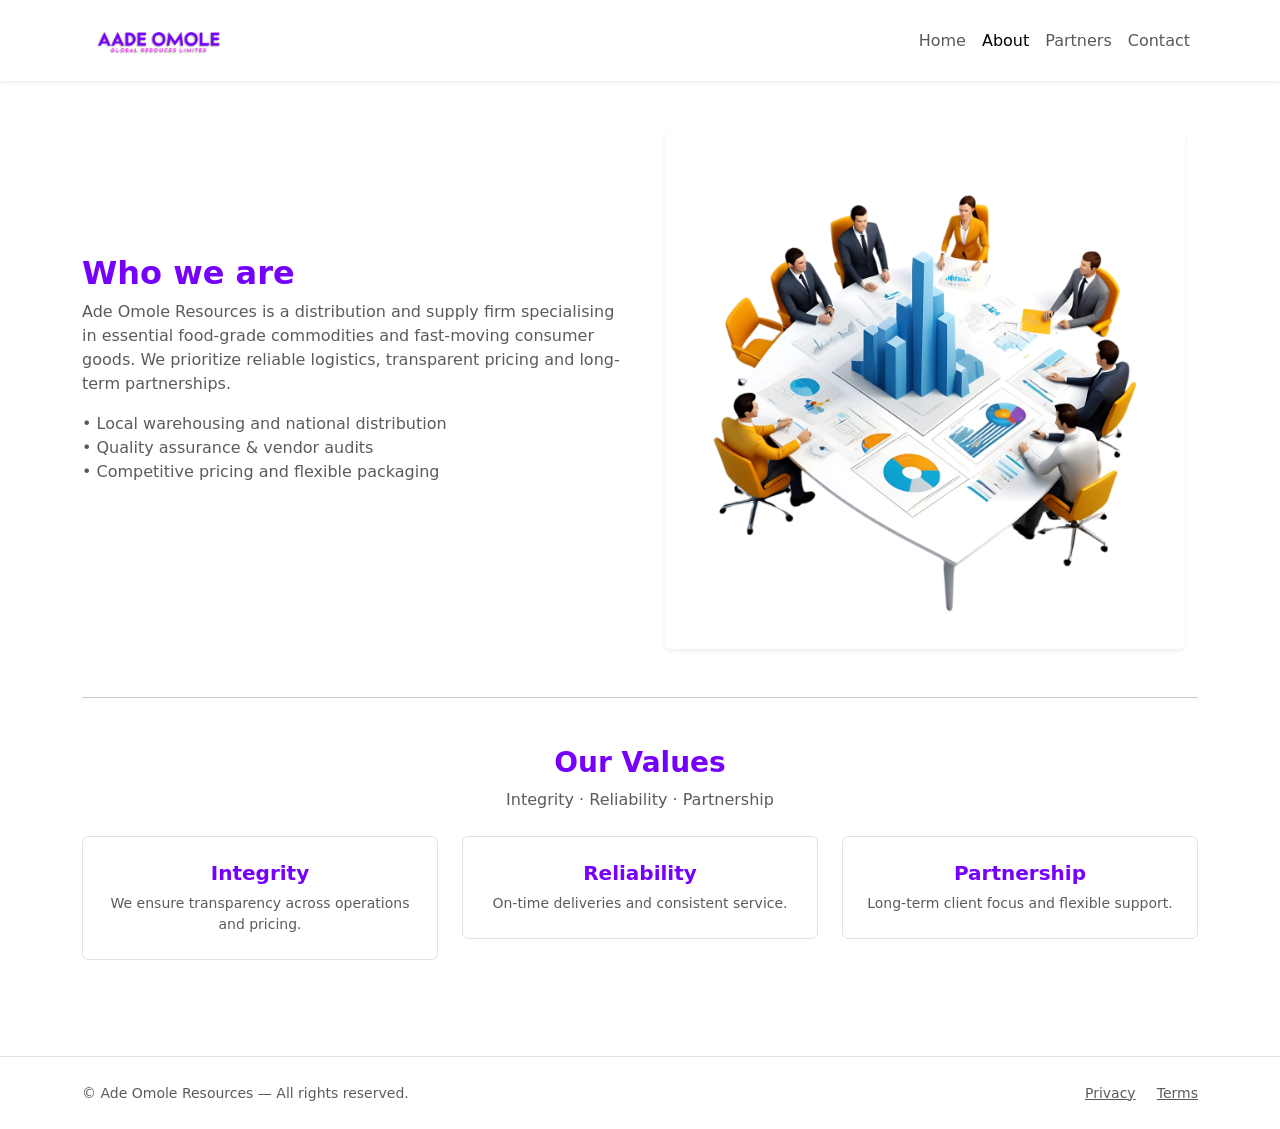
==== about.html @ 5f150cd7 "Add files via upload" ====
<!doctype html>
<html lang="en">
<head>
  <meta charset="utf-8" />
  <meta name="viewport" content="width=device-width, initial-scale=1" />
  <title>About — Ade Omole Resources</title>
  <link href="https://cdn.jsdelivr.net/npm/bootstrap@5.3.2/dist/css/bootstrap.min.css" rel="stylesheet">
  <link rel="stylesheet" href="css/style.css">
</head>
<body>
  <!-- Reuse same navbar -->
  <nav class="navbar navbar-expand-lg navbar-light bg-white shadow-sm sticky-top">
    <div class="container">
      <a class="navbar-brand d-flex align-items-center" href="index.html">
        <img src="./center1.png" alt="Logo" width="150" class="me-2">
        
      </a>
      <button class="navbar-toggler" type="button" data-bs-toggle="collapse" data-bs-target="#navMenu2">
        <span class="navbar-toggler-icon"></span>
      </button>
      <div id="navMenu2" class="collapse navbar-collapse">
        <ul class="navbar-nav ms-auto align-items-lg-center">
          <li class="nav-item"><a class="nav-link" href="index.html">Home</a></li>
          <li class="nav-item"><a class="nav-link active" href="about.html">About</a></li>
          <li class="nav-item"><a class="nav-link" href="partners.html">Partners</a></li>
          <li class="nav-item"><a class="nav-link" href="contact.html">Contact</a></li>
        </ul>
      </div>
    </div>
  </nav>

 <main class="py-5">
  <div class="container">
    <div class="row align-items-center g-4 flex-column-reverse flex-lg-row text-center text-lg-start">
      <div class="col-lg-6 mt-4 mt-lg-0">
        <h2 class="fw-bold reveal-up" style="color:#7500fd !important;">Who we are</h2>
        <p class="text-muted reveal-up delay-1">
          Ade Omole Resources is a distribution and supply firm specialising in essential food-grade commodities and fast-moving consumer goods. We prioritize reliable logistics, transparent pricing and long-term partnerships.
        </p>
        <ul class="list-unstyled text-muted reveal-up delay-2">
          <li>• Local warehousing and national distribution</li>
          <li>• Quality assurance & vendor audits</li>
          <li>• Competitive pricing and flexible packaging</li>
        </ul>
      </div>

      <!-- Responsive Image Section -->
      <div class="col-lg-6 text-center mb-4 mb-lg-0">
        <img src="./—Pngtree—leader sales team presentation discussing_20720919.png" 
             alt="Team" 
             class="img-fluid rounded shadow-sm reveal-right w-100 h-auto" 
             style="max-width:520px; object-fit:cover;">
      </div>
    </div>

    <hr class="my-5">

    <div class="text-center mb-4">
      <h3 class="fw-bold" style="color:#7500fd !important;">Our Values</h3>
      <p class="text-muted">Integrity · Reliability · Partnership</p>
    </div>

    <div class="row g-4">
      <div class="col-md-4 reveal-up">
        <div class="p-4 border rounded text-center">
          <h5 class="fw-bold" style="color:#7500fd !important;" >Integrity</h5>
          <p class="small text-muted mb-0">We ensure transparency across operations and pricing.</p>
        </div>
      </div>

      <div class="col-md-4 reveal-up delay-1">
        <div class="p-4 border rounded text-center">
          <h5 class="fw-bold" style="color:#7500fd !important;" >Reliability</h5>
          <p class="small text-muted mb-0">On-time deliveries and consistent service.</p>
        </div>
      </div>

      <div class="col-md-4 reveal-up delay-2">
        <div class="p-4 border rounded text-center">
          <h5 class="fw-bold" style="color:#7500fd !important;" >Partnership</h5>
          <p class="small text-muted mb-0">Long-term client focus and flexible support.</p>
        </div>
      </div>
    </div>
  </div>
</main>


  <footer class="bg-white border-top mt-5">
    <div class="container py-4 d-flex justify-content-between align-items-center">
      <div>
        <small class="text-muted">© <span id="year2"></span> Ade Omole Resources — All rights reserved.</small>
      </div>
      <div>
        <a href="#" class="text-muted me-3 small">Privacy</a>
        <a href="#" class="text-muted small">Terms</a>
      </div>
    </div>
  </footer>

  <script src="https://cdn.jsdelivr.net/npm/bootstrap@5.3.2/dist/js/bootstrap.bundle.min.js"></script>
  <script src="js/main.js"></script>
</body>
</html>
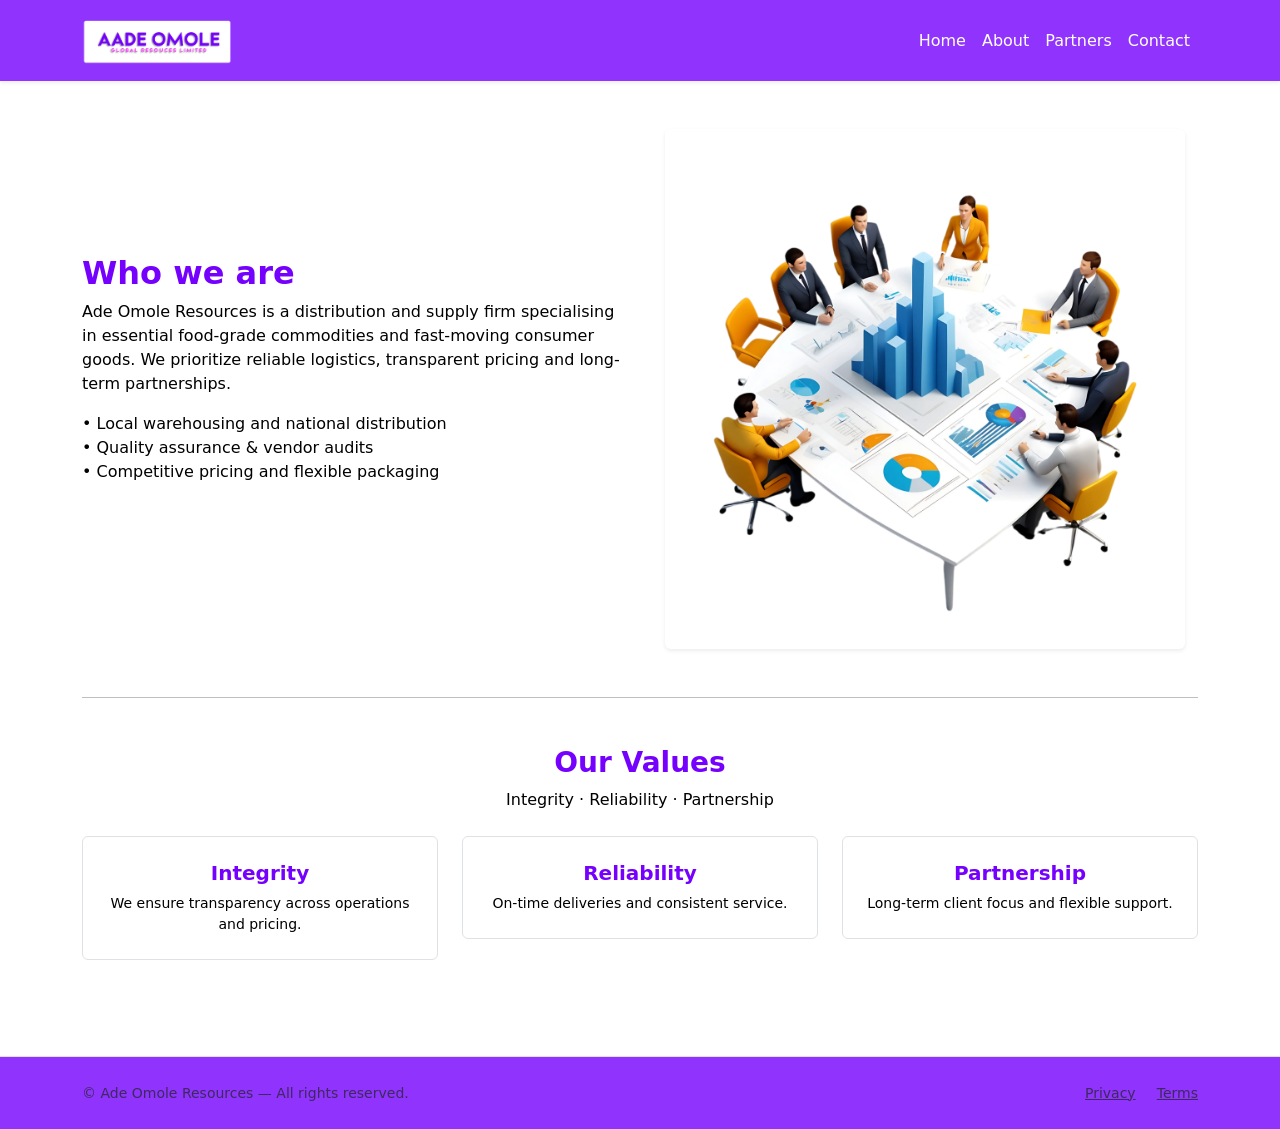
==== commit e2f70eda: "second commit" ====
--- a/about.html
+++ b/about.html
@@ -1,104 +1,104 @@
-<!doctype html>
-<html lang="en">
-<head>
-  <meta charset="utf-8" />
-  <meta name="viewport" content="width=device-width, initial-scale=1" />
-  <title>About — Ade Omole Resources</title>
-  <link href="https://cdn.jsdelivr.net/npm/bootstrap@5.3.2/dist/css/bootstrap.min.css" rel="stylesheet">
-  <link rel="stylesheet" href="css/style.css">
-</head>
-<body>
-  <!-- Reuse same navbar -->
-  <nav class="navbar navbar-expand-lg navbar-light bg-white shadow-sm sticky-top">
-    <div class="container">
-      <a class="navbar-brand d-flex align-items-center" href="index.html">
-        <img src="./center1.png" alt="Logo" width="150" class="me-2">
-        
-      </a>
-      <button class="navbar-toggler" type="button" data-bs-toggle="collapse" data-bs-target="#navMenu2">
-        <span class="navbar-toggler-icon"></span>
-      </button>
-      <div id="navMenu2" class="collapse navbar-collapse">
-        <ul class="navbar-nav ms-auto align-items-lg-center">
-          <li class="nav-item"><a class="nav-link" href="index.html">Home</a></li>
-          <li class="nav-item"><a class="nav-link active" href="about.html">About</a></li>
-          <li class="nav-item"><a class="nav-link" href="partners.html">Partners</a></li>
-          <li class="nav-item"><a class="nav-link" href="contact.html">Contact</a></li>
-        </ul>
-      </div>
-    </div>
-  </nav>
-
- <main class="py-5">
-  <div class="container">
-    <div class="row align-items-center g-4 flex-column-reverse flex-lg-row text-center text-lg-start">
-      <div class="col-lg-6 mt-4 mt-lg-0">
-        <h2 class="fw-bold reveal-up" style="color:#7500fd !important;">Who we are</h2>
-        <p class="text-muted reveal-up delay-1">
-          Ade Omole Resources is a distribution and supply firm specialising in essential food-grade commodities and fast-moving consumer goods. We prioritize reliable logistics, transparent pricing and long-term partnerships.
-        </p>
-        <ul class="list-unstyled text-muted reveal-up delay-2">
-          <li>• Local warehousing and national distribution</li>
-          <li>• Quality assurance & vendor audits</li>
-          <li>• Competitive pricing and flexible packaging</li>
-        </ul>
-      </div>
-
-      <!-- Responsive Image Section -->
-      <div class="col-lg-6 text-center mb-4 mb-lg-0">
-        <img src="./—Pngtree—leader sales team presentation discussing_20720919.png" 
-             alt="Team" 
-             class="img-fluid rounded shadow-sm reveal-right w-100 h-auto" 
-             style="max-width:520px; object-fit:cover;">
-      </div>
-    </div>
-
-    <hr class="my-5">
-
-    <div class="text-center mb-4">
-      <h3 class="fw-bold" style="color:#7500fd !important;">Our Values</h3>
-      <p class="text-muted">Integrity · Reliability · Partnership</p>
-    </div>
-
-    <div class="row g-4">
-      <div class="col-md-4 reveal-up">
-        <div class="p-4 border rounded text-center">
-          <h5 class="fw-bold" style="color:#7500fd !important;" >Integrity</h5>
-          <p class="small text-muted mb-0">We ensure transparency across operations and pricing.</p>
-        </div>
-      </div>
-
-      <div class="col-md-4 reveal-up delay-1">
-        <div class="p-4 border rounded text-center">
-          <h5 class="fw-bold" style="color:#7500fd !important;" >Reliability</h5>
-          <p class="small text-muted mb-0">On-time deliveries and consistent service.</p>
-        </div>
-      </div>
-
-      <div class="col-md-4 reveal-up delay-2">
-        <div class="p-4 border rounded text-center">
-          <h5 class="fw-bold" style="color:#7500fd !important;" >Partnership</h5>
-          <p class="small text-muted mb-0">Long-term client focus and flexible support.</p>
-        </div>
-      </div>
-    </div>
-  </div>
-</main>
-
-
-  <footer class="bg-white border-top mt-5">
-    <div class="container py-4 d-flex justify-content-between align-items-center">
-      <div>
-        <small class="text-muted">© <span id="year2"></span> Ade Omole Resources — All rights reserved.</small>
-      </div>
-      <div>
-        <a href="#" class="text-muted me-3 small">Privacy</a>
-        <a href="#" class="text-muted small">Terms</a>
-      </div>
-    </div>
-  </footer>
-
-  <script src="https://cdn.jsdelivr.net/npm/bootstrap@5.3.2/dist/js/bootstrap.bundle.min.js"></script>
-  <script src="js/main.js"></script>
-</body>
-</html>
+<!doctype html>
+<html lang="en">
+<head>
+  <meta charset="utf-8" />
+  <meta name="viewport" content="width=device-width, initial-scale=1" />
+  <title>About — Ade Omole Resources</title>
+  <link href="https://cdn.jsdelivr.net/npm/bootstrap@5.3.2/dist/css/bootstrap.min.css" rel="stylesheet">
+  <link rel="stylesheet" href="css/style.css">
+</head>
+<body>
+  <!-- Reuse same navbar -->
+  <nav class="navbar navbar-expand-lg navbar-light bg-white shadow-sm sticky-top">
+    <div class="container">
+      <a class="navbar-brand d-flex align-items-center" href="index.html">
+        <img src="./center1.png" alt="Logo" width="150" class="me-2">
+        
+      </a>
+      <button class="navbar-toggler" type="button" data-bs-toggle="collapse" data-bs-target="#navMenu2">
+        <span class="navbar-toggler-icon"></span>
+      </button>
+      <div id="navMenu2" class="collapse navbar-collapse">
+        <ul class="navbar-nav ms-auto align-items-lg-center">
+          <li class="nav-item"><a class="nav-link" href="index.html">Home</a></li>
+          <li class="nav-item"><a class="nav-link active" href="about.html">About</a></li>
+          <li class="nav-item"><a class="nav-link" href="partners.html">Partners</a></li>
+          <li class="nav-item"><a class="nav-link" href="contact.html">Contact</a></li>
+        </ul>
+      </div>
+    </div>
+  </nav>
+
+ <main class="py-5">
+  <div class="container">
+    <div class="row align-items-center g-4 flex-column-reverse flex-lg-row text-center text-lg-start">
+      <div class="col-lg-6 mt-4 mt-lg-0">
+        <h2 class="fw-bold reveal-up" style="color:#7500fd !important;">Who we are</h2>
+        <p class="text-muted reveal-up delay-1">
+          Ade Omole Resources is a distribution and supply firm specialising in essential food-grade commodities and fast-moving consumer goods. We prioritize reliable logistics, transparent pricing and long-term partnerships.
+        </p>
+        <ul class="list-unstyled text-muted reveal-up delay-2">
+          <li>• Local warehousing and national distribution</li>
+          <li>• Quality assurance & vendor audits</li>
+          <li>• Competitive pricing and flexible packaging</li>
+        </ul>
+      </div>
+
+      <!-- Responsive Image Section -->
+      <div class="col-lg-6 text-center mb-4 mb-lg-0">
+        <img src="./—Pngtree—leader sales team presentation discussing_20720919.png" 
+             alt="Team" 
+             class="img-fluid rounded shadow-sm reveal-right w-100 h-auto" 
+             style="max-width:520px; object-fit:cover;">
+      </div>
+    </div>
+
+    <hr class="my-5">
+
+    <div class="text-center mb-4">
+      <h3 class="fw-bold" style="color:#7500fd !important;">Our Values</h3>
+      <p class="text-muted">Integrity · Reliability · Partnership</p>
+    </div>
+
+    <div class="row g-4">
+      <div class="col-md-4 reveal-up">
+        <div class="p-4 border rounded text-center">
+          <h5 class="fw-bold" style="color:#7500fd !important;" >Integrity</h5>
+          <p class="small text-muted mb-0">We ensure transparency across operations and pricing.</p>
+        </div>
+      </div>
+
+      <div class="col-md-4 reveal-up delay-1">
+        <div class="p-4 border rounded text-center">
+          <h5 class="fw-bold" style="color:#7500fd !important;" >Reliability</h5>
+          <p class="small text-muted mb-0">On-time deliveries and consistent service.</p>
+        </div>
+      </div>
+
+      <div class="col-md-4 reveal-up delay-2">
+        <div class="p-4 border rounded text-center">
+          <h5 class="fw-bold" style="color:#7500fd !important;" >Partnership</h5>
+          <p class="small text-muted mb-0">Long-term client focus and flexible support.</p>
+        </div>
+      </div>
+    </div>
+  </div>
+</main>
+
+
+  <footer class="bg-white border-top mt-5">
+    <div class="container py-4 d-flex justify-content-between align-items-center">
+      <div>
+        <small class="text-muted">© <span id="year2"></span> Ade Omole Resources — All rights reserved.</small>
+      </div>
+      <div>
+        <a href="#" class="text-muted me-3 small">Privacy</a>
+        <a href="#" class="text-muted small">Terms</a>
+      </div>
+    </div>
+  </footer>
+
+  <script src="https://cdn.jsdelivr.net/npm/bootstrap@5.3.2/dist/js/bootstrap.bundle.min.js"></script>
+  <script src="js/main.js"></script>
+</body>
+</html>
--- a/css/style.css
+++ b/css/style.css
@@ -0,0 +1,155 @@
+
+:root {
+  --brand-purple: #7500fd;
+  --muted: #6c757d;
+}
+
+body {
+  font-family: Inter, system-ui, -apple-system, 'Segoe UI', Roboto, 'Helvetica Neue', Arial;
+  background-color: rgba(117, 0, 253, 0.4);
+  color: #ffffff;
+}
+
+/* HERO SECTION */
+.hero-section {
+  position: relative;
+  min-height: 80vh;
+  display: flex;
+  align-items: top;
+  justify-content: top;
+  overflow: hidden;
+  color: #7500fd;
+  background: linear-gradient(120deg, rgba(117,0,253,0.3), rgba(117,0,253,0.2));
+}
+
+.hero-section canvas {
+  position: absolute;
+  inset: 0;
+  width: 90%;
+  height: 20%;
+  bottom: 0;
+  z-index: 0;
+  opacity: 0.4;
+}
+
+.hero-content {
+  position: relative;
+  z-index: 2;
+  animation: fadeIn 2s ease-in-out;
+}
+
+@keyframes fadeIn {
+  from { opacity: 0; transform: translateY(20px); }
+  to { opacity: 1; transform: translateY(0); }
+}
+
+/* Buttons */
+.btn-dark {
+  background-color: #000;
+  color: #fff;
+  border: none;
+}
+.btn-dark:hover {
+  background-color: #222;
+  color: #fff;
+}
+
+/* Footer */
+footer {
+  background-color: var(--brand-purple);
+  color: #fff;
+}
+
+/* Social icons */
+.social-links a {
+  font-size: 1.4rem;
+  color: #fff;
+  transition: opacity .3s;
+}
+.social-links a:hover {
+  opacity: 0.7;
+}
+
+
+
+/* === Full-Site White Text + Opacity Rules === */
+* {
+  color: #ffffff !important;
+}
+
+nav.navbar, nav.navbar.bg-white, .navbar {
+  background-color: rgba(117, 0, 253, 0.8) !important;
+  color: #ffffff !important;
+}
+
+footer, footer.bg-white, .site-footer, .page-footer {
+  background-color: rgba(117, 0, 253, 0.8) !important;
+  color: #ffffff !important;
+}
+
+/* Links */
+a, a:visited, a:hover, a:active {
+  color: #ffffff !important;
+}
+
+/* Buttons */
+.btn, .btn-dark, .btn-primary {
+  background-color: rgba(117, 0, 253, 0.8) !important;
+  color: #ffffff !important;
+  border: none !important;
+}
+
+
+
+/* === White Background + Visible Text Fix === */
+
+/* Set entire page background to white */
+body {
+  background-color: #ffffff !important;
+}
+
+/* Preserve colored sections like navbar, hero, and footer */
+nav.navbar, .navbar, footer, .hero {
+  background-color: inherit !important;
+}
+
+/* Change only white text on light areas to black for visibility */
+section, .card, .resource-card, .container, .bg-light {
+  color: #000000 !important;
+}
+
+/* Keep white text where it's meant to be (on colored backgrounds) */
+.hero *, nav.navbar *, footer * {
+  color: #ffffff !important;
+}
+
+
+/* === Fix invisible white text across About, Contact, and Partners pages === */
+
+/* General text visibility correction */
+body, section, main, .container, .card, .row, .col, p, h1, h2, h3, h4, h5, h6, label, input, textarea {
+  color: #000 !important;
+}
+
+/* Keep visible white text on colored areas like navbar, hero, and footer */
+.hero *, nav.navbar *, footer *, .cta-section * {
+  color: #ffffff !important;
+}
+
+/* Specific fix for Contact Page "Get in Touch" and related content */
+main.py-5, main.py-5 * {
+  color: #000 !important;
+}
+main.py-5 .btn.btn-primary {
+  color: #fff !important;
+}
+
+/* Partners page adjustments */
+.partners-section *, .partner-card * {
+  color: #000 !important;
+}
+
+/* About page adjustments */
+.about-section *, .mission-section *, .team-section * {
+  color: #000 !important;
+}
